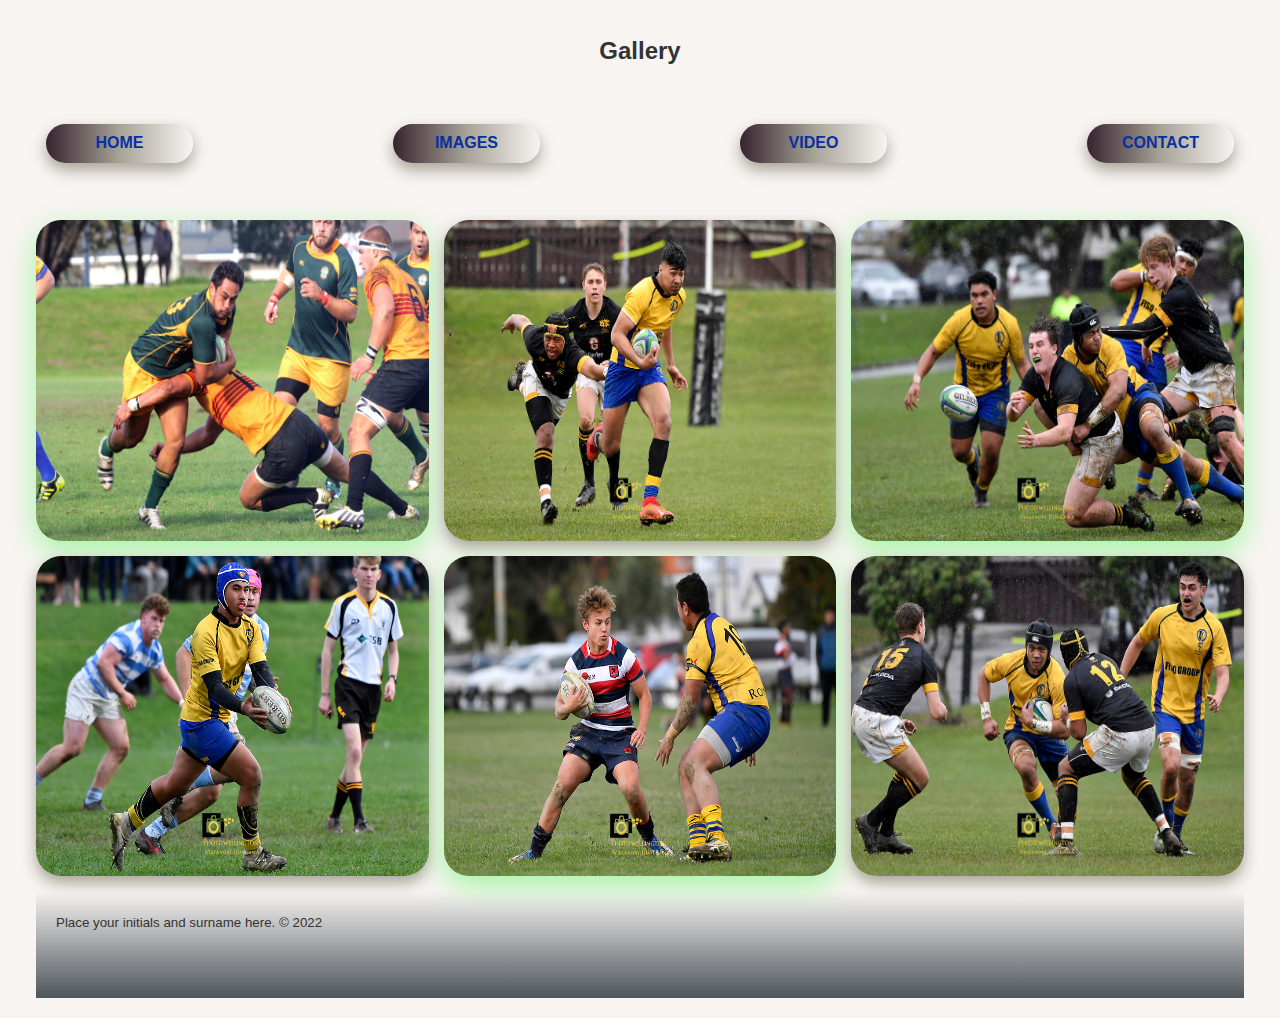
==== html/images.html @ a32d1b11 "folders added" ====
<!DOCTYPE html>
<html lang="en">
    <head>
        <meta charset="UTF-8">
        <meta http-equiv="X-UA-Compatible" content="IE=edge">
        <meta name="viewport" content="width=device-width, initial-scale=1.0">
        <title>Images</title>
        <link rel="stylesheet" href="../css/images.css">
    </head>
    <body>
        <div class="wrapper">
            <header>
                <h2>Gallery</h2>
                
            </header>
            
        </div>

        <main>
            <div class="grid-container">
                <section class="grid-head">
                    <nav class="main-nav">
                        <ul>
                            <li><a href="index.html">Home</a></li>
                            <li><a href="images.html">Images</a></li>
                            <li><a href="#">Video</a></li>
                            <li><a href="#">Contact</a></li>
                        </ul>
                    </nav>
                    
                </section>
                <section class="pic1">
                    
                </section>
                <section class="pic2">
                    
                </section>
                <section class="pic3">
                    
                </section>
                <section class="pic4">
                    
                </section>
                <section class="pic5">
                    
                </section>
                <section class="pic6">
                    
                </section>
                <section class="grid-footer">
                    <!-- disclaimer info here (or site related links)-->
                <div class="footer-text">

                <p><sub>Place your initials and surname here. &copy; 2022</sub></p> 
                </div>   
                </section>
            </div>
        </main>       
    </body>
</html>
---- css/images.css ----
@charset "UTF-8";

:root {
    --primary: #ddd;
    --dark: #333;
    --light: #fff;
    --shadow: 0 7px 15px #A7A397;
    --shadow-pic: 0 10px 30px rgb(163, 245, 163);
}

.wrapper {
    display: grid;
    gap: 20px;
}

header h2 {
    text-align: center;
    font-weight: bold;
}

header p {
    text-align: center;
    font-style: italic;
}

html {
    box-sizing: border-box;
    font-family: Arial, Helvetica, sans-serif;
    color: var(--dark);
}

body {
    background: #F8F4F2;
    margin: 20px 20px;
    line-height: 1.4em;
}

.main-nav ul {
    display: grid;
    gap: 200px;
    padding: 10px;
    list-style: none;
    grid-template-columns: 1fr 1fr 1fr 1fr;
}

.main-nav a {
    background: linear-gradient(to right, #37232F, #A7A397,#F8F4F2);
    display: block;
    text-decoration: none;
    padding: 0.5rem;
    text-align: center;
    color: #0830a0;
    font-weight: bold;
    text-transform: uppercase;
    box-shadow: var(--shadow);
    border-radius: 20px 20px 20px 20px;
    /*border-radius: 50%;*/
}

.main-nav a:hover {
    background: linear-gradient(to right, #F8F4F2, #A7A397, #37232F);
    color: #0830a0;
    border-radius: 0px 70% 70% 0px;
}

header h2:hover {
    color:#3c6df1;
}

header p:hover {
    color:#0f5721;
}


/*
body {
    margin: 0;
    height: 100vh;
}
*/
.grid-container {
    display: grid;
    gap: 15px;
    grid-template-columns: 1fr 1fr 1fr;
    grid-template-rows: 1fr 3fr 3fr 1fr;
    grid-template-areas: "grid-head grid-head grid-head" "pic1 pic2 pic3" "pic4 pic5 pic6" "grid-footer grid-footer grid-footer";
    height: 100vh;
    margin: 1em;    
}

section.grid-head {
    grid-area: grid-head;
    background: #F8F4F2;
    border-radius: 25px 25px 0px 0px;
}

section.pic1 {
    grid-area: pic1;
    background: url('../images/r1.jpg');
    border: 3px;
    object-fit: cover;
    background-position: center;
    background-repeat: no-repeat;
    background-size: 100% 100%;
    position: relative;
    border-radius: 25px 25px 25px 25px;
    box-shadow: var(--shadow-pic);


}
section.pic2 {
    grid-area: pic2;
    background: url('../images/r2.jpg');
    border: 3px;
    object-fit: cover;
    background-position: center;
    background-repeat: no-repeat;
    background-size: 100% 100%;
    position: relative;
    border-radius: 25px 25px 25px 25px;
    box-shadow: var(--shadow);
    
}
section.pic3 {
    grid-area: pic3;
    background: url('../images/r3.jpg');
    border: 3px;
    object-fit: cover;
    background-position: center;
    background-repeat: no-repeat;
    background-size: 100% 100%;
    position: relative;
    border-radius: 25px 25px 25px 25px;
    box-shadow: var(--shadow-pic);
    
}
section.pic4 {
    grid-area: pic4;
    background: url('../images/r4.jpg');
    border: 3px;
    object-fit: cover;
    background-position: center;
    background-repeat: no-repeat;
    background-size: 100% 100%;
    position: relative;
    border-radius: 25px 25px 25px 25px;
    box-shadow: var(--shadow);
    
}
section.pic5 {
    grid-area: pic5;
    background: url('../images/r5.jpg');
    border: 3px;
    object-fit: cover;
    background-position: center;
    background-repeat: no-repeat;
    background-size: 100% 100%;
    position: relative;
    border-radius: 25px 25px 25px 25px;
    box-shadow: var(--shadow-pic);
    
}
section.pic6 {
    grid-area: pic6;
    background: url('../images/r6.jpg');
    border: 3px;
    object-fit: cover;
    background-position: center;
    background-repeat: no-repeat;
    background-size: 100% 100%;
    position: relative;
    border-radius: 25px 25px 25px 25px;
    box-shadow: var(--shadow);
    
}

section.grid-footer {
    grid-area: grid-footer;
    background: linear-gradient(#F8F4F2, #4C555C);
   
    

}

.footer-text {
    margin-left: 20px;
}
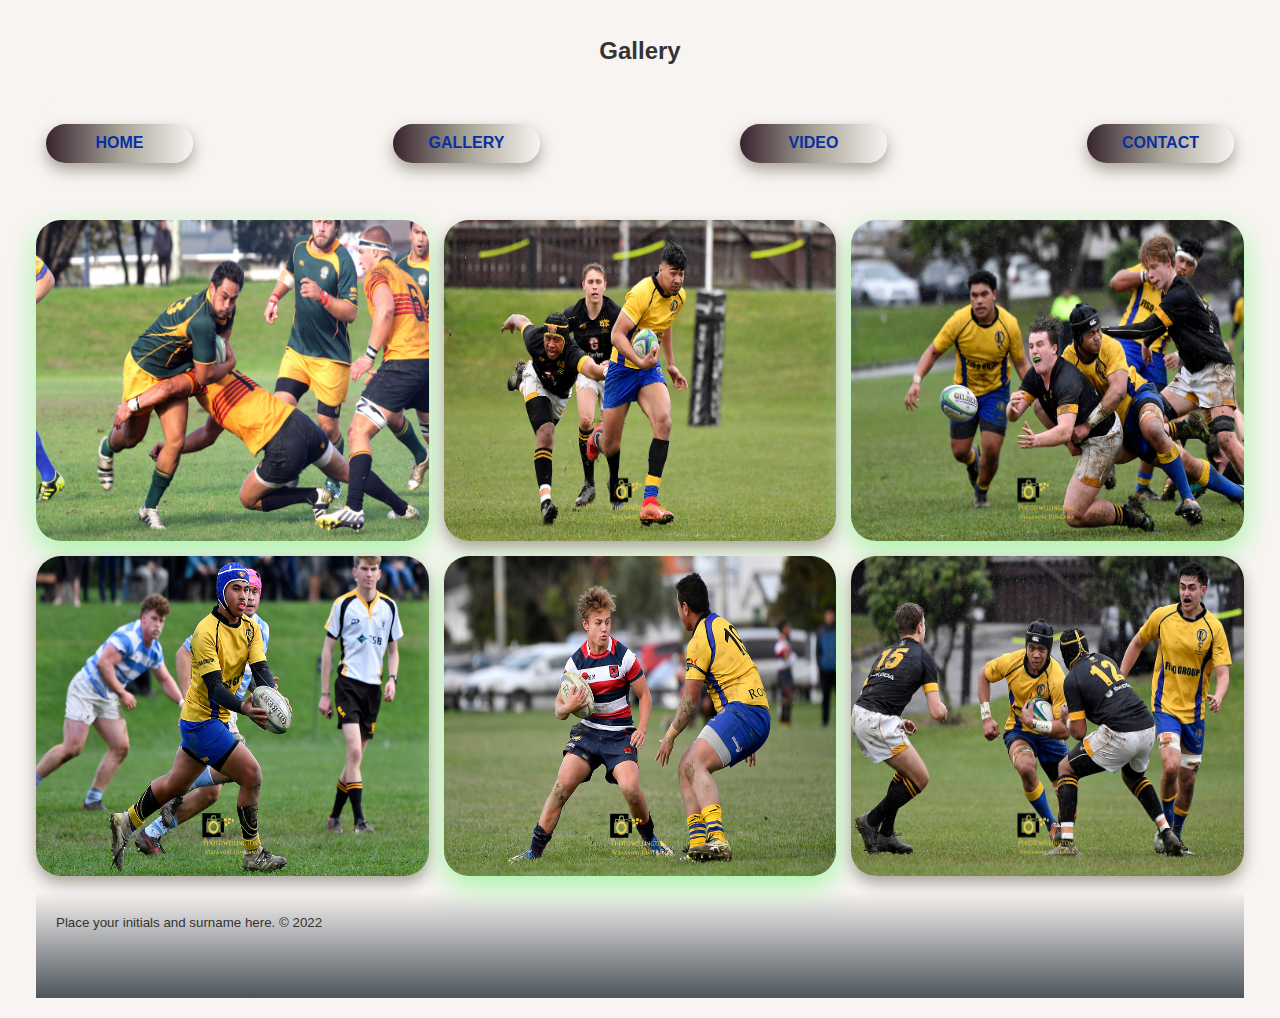
==== commit 45e5e25d: "changed images to gallery" ====
--- a/html/images.html
+++ b/html/images.html
@@ -22,7 +22,7 @@
                     <nav class="main-nav">
                         <ul>
                             <li><a href="index.html">Home</a></li>
-                            <li><a href="images.html">Images</a></li>
+                            <li><a href="images.html">Gallery</a></li>
                             <li><a href="#">Video</a></li>
                             <li><a href="#">Contact</a></li>
                         </ul>
